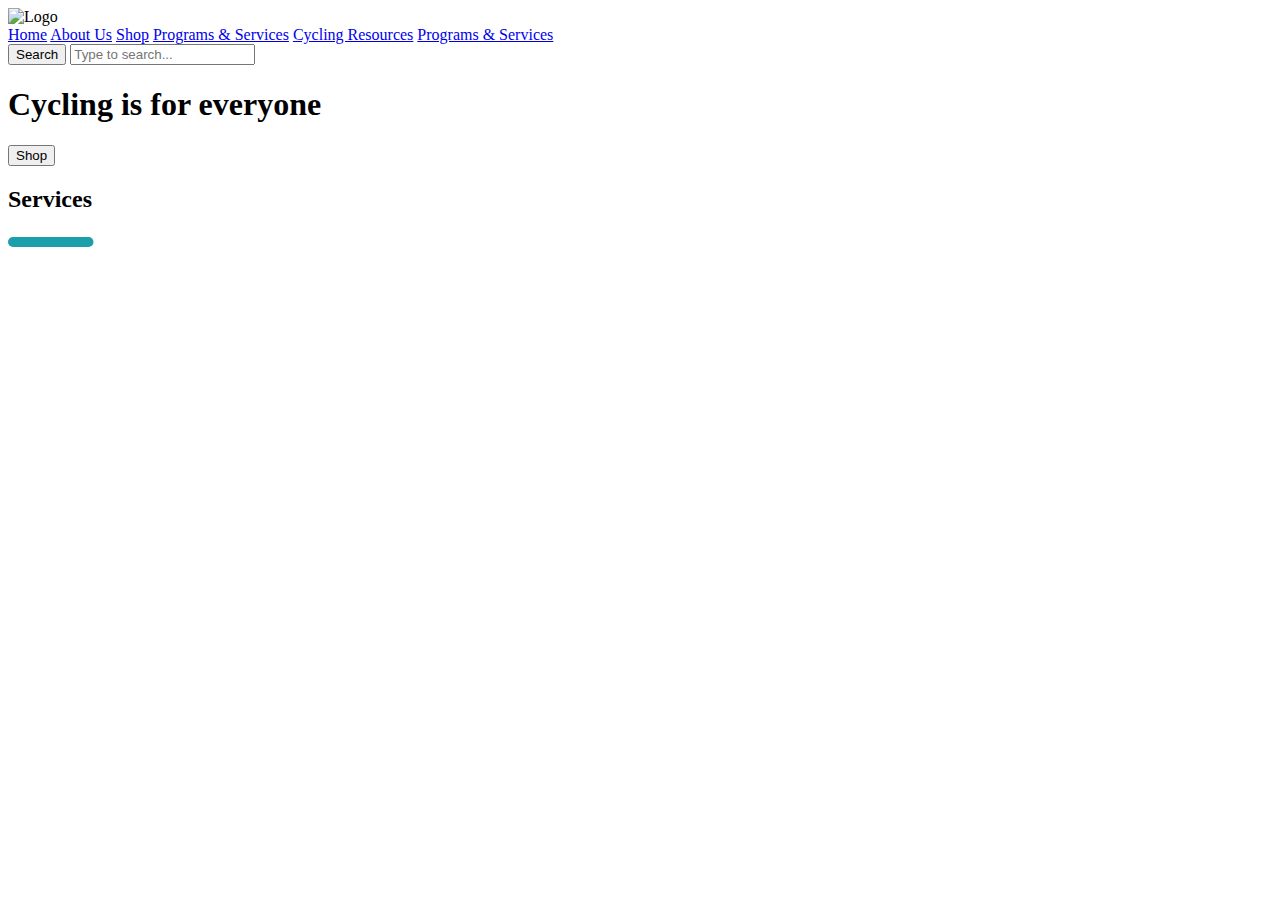
==== index.html @ a3116d3f "Create index.html" ====
<!DOCTYPE html>
<html lang="en">
<head>
    <meta charset="UTF-8">
    <link rel="stylesheet" href="Style1.css">
    <meta name="viewport" content="width=device-width, initial-scale=1.0">
    <title>Bike Edmonton | Home</title>
</head>
<body>
    <header>
<!-- Navigation --> 
    <!-- LOGO -->
      <div class="logo">
        <img src="Images/Logo.png" alt="Logo">
      </div>
    <!-- MENU -->
      <nav>
        <a href="#Home">Home</a>
        <a href="#About Us" >About Us</a>
        <a href="#Shop">Shop</a>
        <a href="#Programs & Services">Programs & Services</a>
        <a href="#Cycling Resources">Cycling Resources</a>
        <a href="#Community">Programs & Services</a>
      </nav>
    <!-- SEARCH -->
      <div class="search"></div>
        <button class="search-button">Search</button>
        <input type="text" class="search-text" placeholder="Type to search...">
      </div>
    </header>

 <!-- Hero -->
    <section>
      <div class="hero">
        <!-- HERO TEXT -->
        <h1 class="hero-text">Cycling is for everyone</h1>
        <!-- SHOP -->
        <button class="shop-button">Shop</button>
        <!-- IMAGES -->
        <div class="circle-image Cyclist" alt="Cyclist"></div>
        <div class="circle-image BikeWheel" alt="Bike Wheel"></div>
      </div>
    </section>

 <!-- Services -->
    <section>
        <h2 class="Subheader"> Services </h2>
        <svg xmlns="http://www.w3.org/2000/svg" width="86" height="10" viewBox="0 0 86 10" fill="none">
            <path d="M5 5H80.5" stroke="#1A9FAB" stroke-width="10" stroke-linecap="round"/>
        </svg>
    </section>
    <section></section>
    <section></section>







</body>
</html>
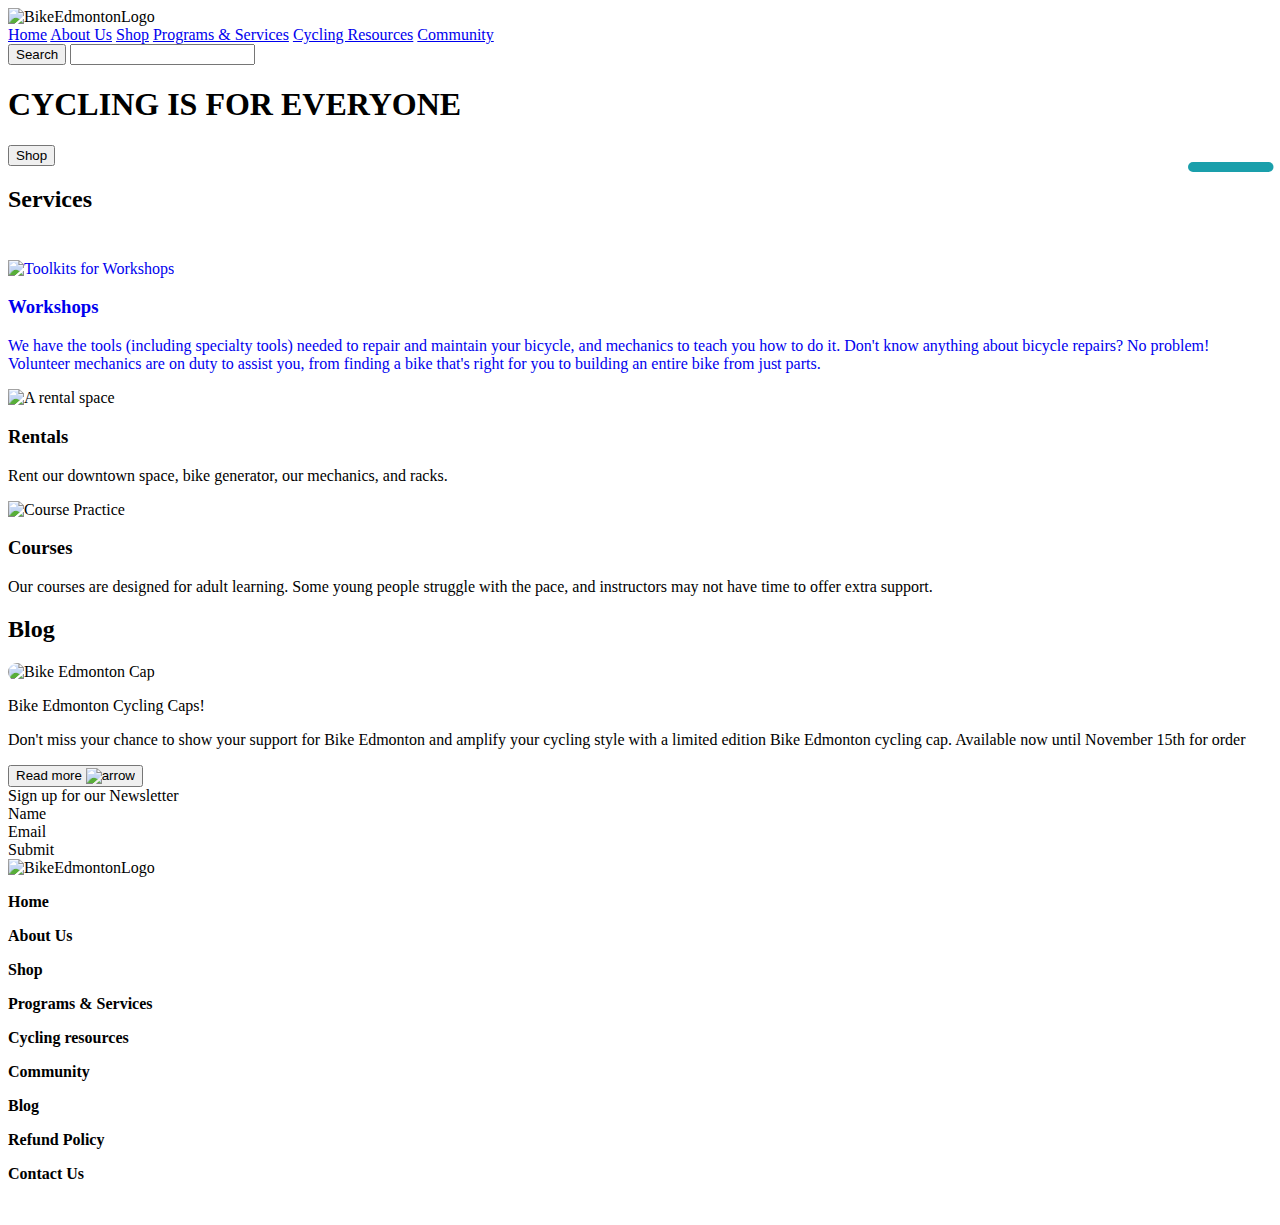
==== commit 03d7ca71: "Update index.html" ====
--- a/index.html
+++ b/index.html
@@ -2,61 +2,146 @@
 <html lang="en">
 <head>
     <meta charset="UTF-8">
-    <link rel="stylesheet" href="Style1.css">
+    <link rel="stylesheet" href="Index.css">
     <meta name="viewport" content="width=device-width, initial-scale=1.0">
     <title>Bike Edmonton | Home</title>
 </head>
 <body>
-    <header>
+
 <!-- Navigation --> 
-    <!-- LOGO -->
-      <div class="logo">
-        <img src="Images/Logo.png" alt="Logo">
-      </div>
-    <!-- MENU -->
-      <nav>
-        <a href="#Home">Home</a>
-        <a href="#About Us" >About Us</a>
-        <a href="#Shop">Shop</a>
-        <a href="#Programs & Services">Programs & Services</a>
-        <a href="#Cycling Resources">Cycling Resources</a>
-        <a href="#Community">Programs & Services</a>
-      </nav>
-    <!-- SEARCH -->
-      <div class="search"></div>
-        <button class="search-button">Search</button>
-        <input type="text" class="search-text" placeholder="Type to search...">
-      </div>
+<div class="home" id="homeContainer">
+      <header class="navigation flex-row">
+        <img class="logo" alt="BikeEdmontonLogo" src="Images/Logo.png">
+
+                <nav class="topmenu">
+                    <a href="index.html" class="menuactive">Home</a>
+                    <a href="About.html" class="menuoptions">About Us</a>
+                    <a href="Shop.html" class="menuoptions">Shop</a>
+                    <a href="#Programs & Services" class="menuoptions">Programs & Services</a>
+                    <a href="#Cycling Resources"class="menuoptions">Cycling Resources</a>
+                    <a href="#Community" class="menuoptions">Community</a>
+                </nav>
+
+                <div class="search-container">
+                  <button class="search-button">Search</button>
+                  <input class="search-text" type="text" placeholder=""> </div>
+        
     </header>
 
  <!-- Hero -->
     <section>
-      <div class="hero">
-        <!-- HERO TEXT -->
-        <h1 class="hero-text">Cycling is for everyone</h1>
-        <!-- SHOP -->
-        <button class="shop-button">Shop</button>
-        <!-- IMAGES -->
-        <div class="circle-image Cyclist" alt="Cyclist"></div>
-        <div class="circle-image BikeWheel" alt="Bike Wheel"></div>
+      <div class="hero flex row">
+        <div class="margindefault">
+          <!-- HERO TEXT -->
+          <h1 class="hero-text">CYCLING IS FOR EVERYONE</h1>
+          <!-- SHOP -->
+          <a href="Shop.html"> <button class="shop-button">Shop</button> </a>
+          <!-- IMAGES -->
+          <div>
+            <div class="circle-image1 Cyclist" alt="Cyclist"></div>
+            <div class="circle-image2 BikeWheel" alt="Bike Wheel"></div>
+          </div>
+        </div>
       </div>
     </section>
 
- <!-- Services -->
-    <section>
-        <h2 class="Subheader"> Services </h2>
-        <svg xmlns="http://www.w3.org/2000/svg" width="86" height="10" viewBox="0 0 86 10" fill="none">
-            <path d="M5 5H80.5" stroke="#1A9FAB" stroke-width="10" stroke-linecap="round"/>
-        </svg>
+<!-- Services -->
+    <section class="services margindefault">
+      <div class="services-header">
+        <h2 class="Subheader"> Services <svg style="padding-left: 1180px; z-index: 9999; position: relative; bottom: 62px;" xmlns="http://www.w3.org/2000/svg" width="86" height="10" viewBox="0 0 86 10" fill="none">
+          <path d="M5 5H80.5" stroke="#1A9FAB" stroke-width="10" stroke-linecap="round"/>
+      </svg> </h2>
+        
+      </div>
+
+        <div class="services-container">
+            <!-- Workshops -->
+            <a href="Workshop.html" class="workshoplink" style="text-decoration: none;">
+              <div class="service-card1">
+                  <img src="Images/Workshops.jpg" alt="Toolkits for Workshops">
+                  <div class="service-content">
+                      <h3>Workshops</h3>
+                      <p>We have the tools (including specialty tools) needed to repair and maintain your bicycle, and mechanics to teach you how to do it. Don't know anything about bicycle repairs? No problem! Volunteer mechanics are on duty to assist you, from finding a bike that's right for you to building an entire bike from just parts.</p>
+                  </div>
+              </div> </a>
+
+            <!-- Rentals -->
+            <div class="flex-column">
+              <div class="service-card">
+                  <img src="Images/Rentals.jpg" alt="A rental space">
+                  <div class="service-content">
+                      <h3>Rentals</h3>
+                      <p>Rent our downtown space, bike generator, our mechanics, and racks.</p>
+                  </div>
+              </div>
+
+              <!-- Courses -->
+              <div class="service-card">
+                  <img src="Images/Courses.jpg" alt="Course Practice">
+                  <div class="service-content">
+                      <h3>Courses</h3>
+                      <p>Our courses are designed for adult learning. Some young people struggle with the pace, and instructors may not have time to offer extra support.</p>
+                  </div>
+              </div>
+            </div>
+        </div>
     </section>
-    <section></section>
-    <section></section>
 
 
+<!-- Blog -->
+    <section class="margindefault">
+        <h2 class="Subheader"> Blog </h2>
+        <div class= "flex-row">
+          <Img src= "Images/Cap.jpg" alt="Bike Edmonton Cap" style="border-radius: 20px;"> </Img>
+          <!-- Bubble Text -->
 
+          <div class="blogrectangle">
+            <p class= "blogbold">Bike Edmonton Cycling Caps! </p>
+            <p class="blogbody">Don't miss your chance to show your support for Bike 
+              Edmonton and amplify your cycling style with a limited
+              edition Bike Edmonton cycling cap. Available now until November 15th for order  </p>
+            <div class="read-more">
+                <button class="read-morebutton ">Read more <img class="read-morearrow" alt="arrow" src="Images/Readmorearrow.svg"> </button>
+            </div>
+          </div>
+        </div>
+    </section>
 
+<!-- Sign up -->
+    <section class="flex-row">
+      <div class="Signcontainer group-child">
+          <div class="signup">Sign up for our Newsletter</div>
+          <div  class="name">Name</div>
+          <div class=" flex 1 nameform">
+          </div>
+          <div class="email">Email</div>
+          <div class=" flex 1 emailform">
+          </div>
+          <div class="submitbutton" >Submit</div>
+      </div>
+    </section>
 
+<!-- Footer -->
+    <footer class="flex-row">
+			<img class="logo2" alt="BikeEdmontonLogo" src="Images/Logo.png">
 
-
+      		<b class="home-about-us-container">
+        				<p class="generalbody">Home</p>
+        				<p class="generalbody">About Us</p>
+        				<p class="generalbody">Shop</p>
+      		</b>
+      		<b class="programs-services-container">
+        				<p class="generalbody">Programs & Services</p>
+        				<p class="generalbody">Cycling resources</p>
+        				<p class="generalbody">Community</p>
+      		</b>
+      		<b class="blog-refund-policy-container">
+        				<p class="generalbody">Blog</p>
+        				<p class="generalbody">Refund Policy</p>
+        				<p class="generalbody">Contact Us</p>
+      		</b>
+      		<img class="icon" alt="" src="Images/Social Icons.svg">	
+		</footer>
+</div>
 </body>
 </html>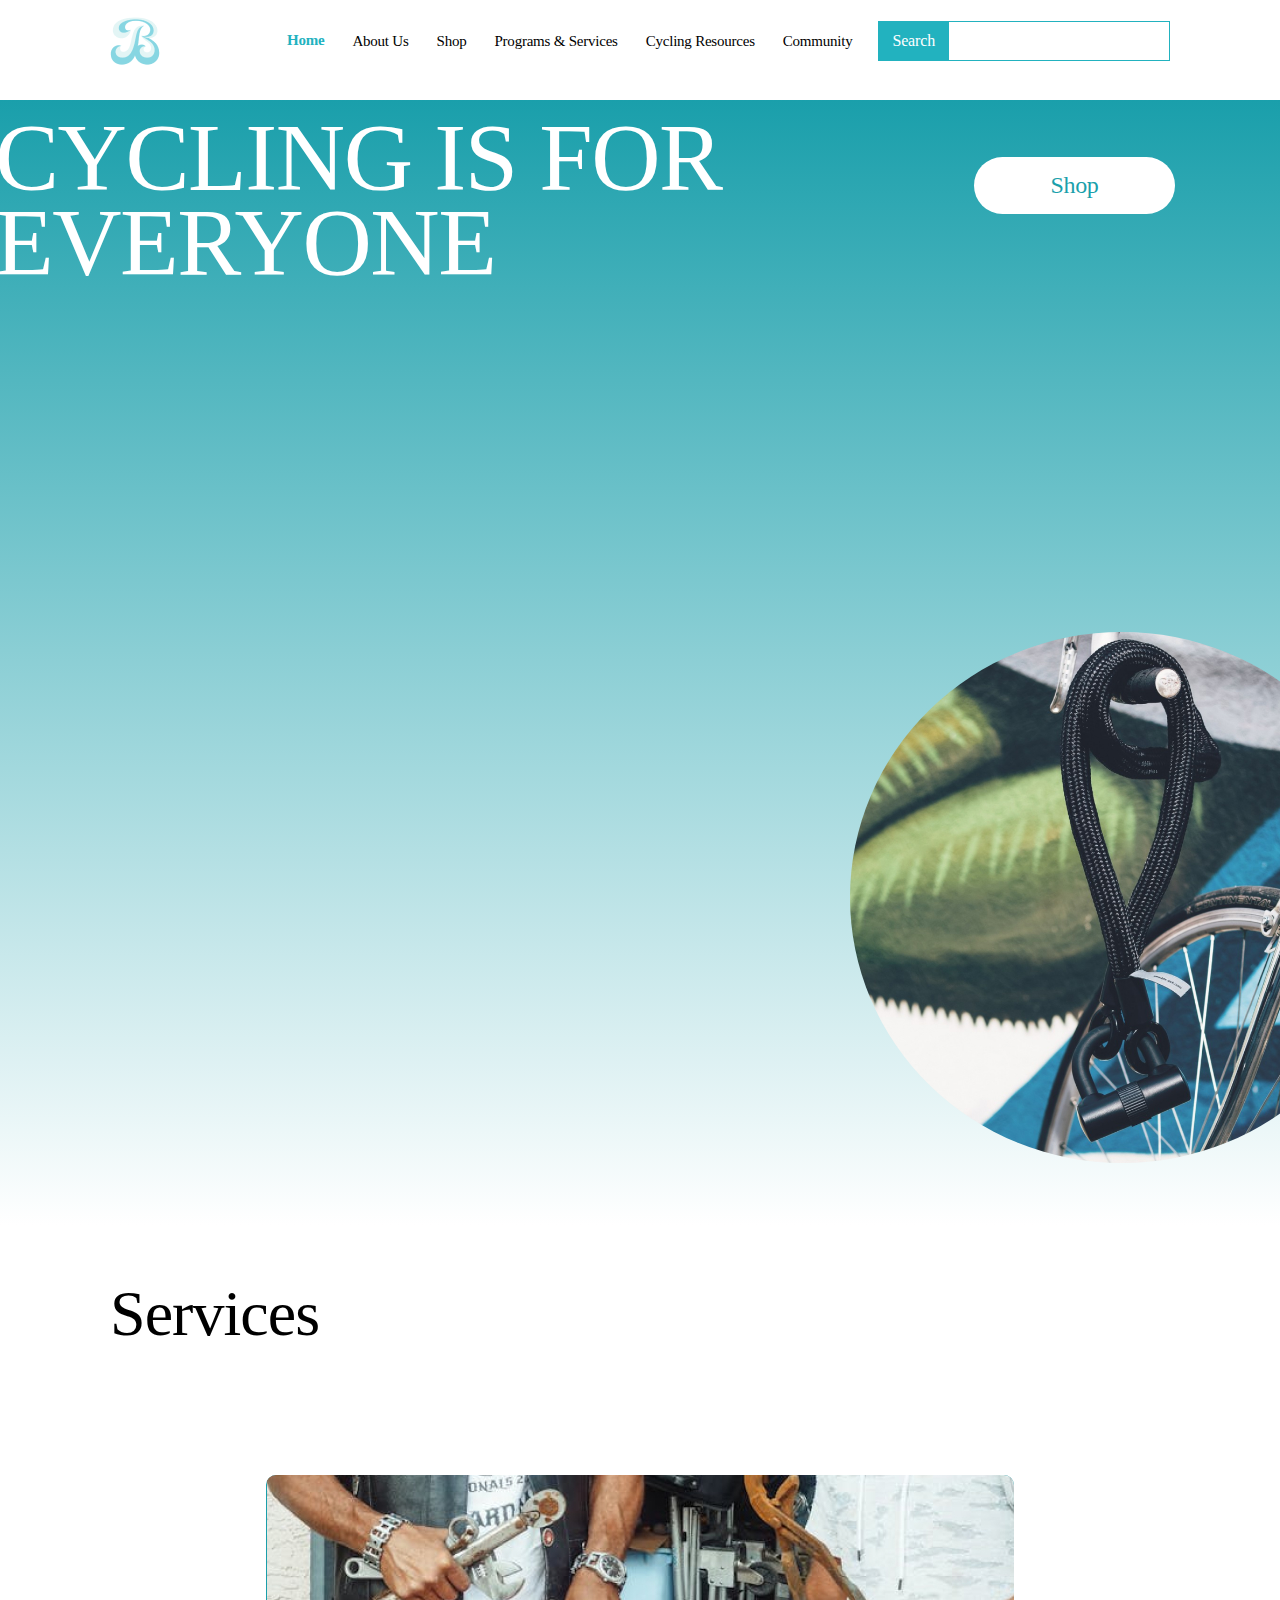
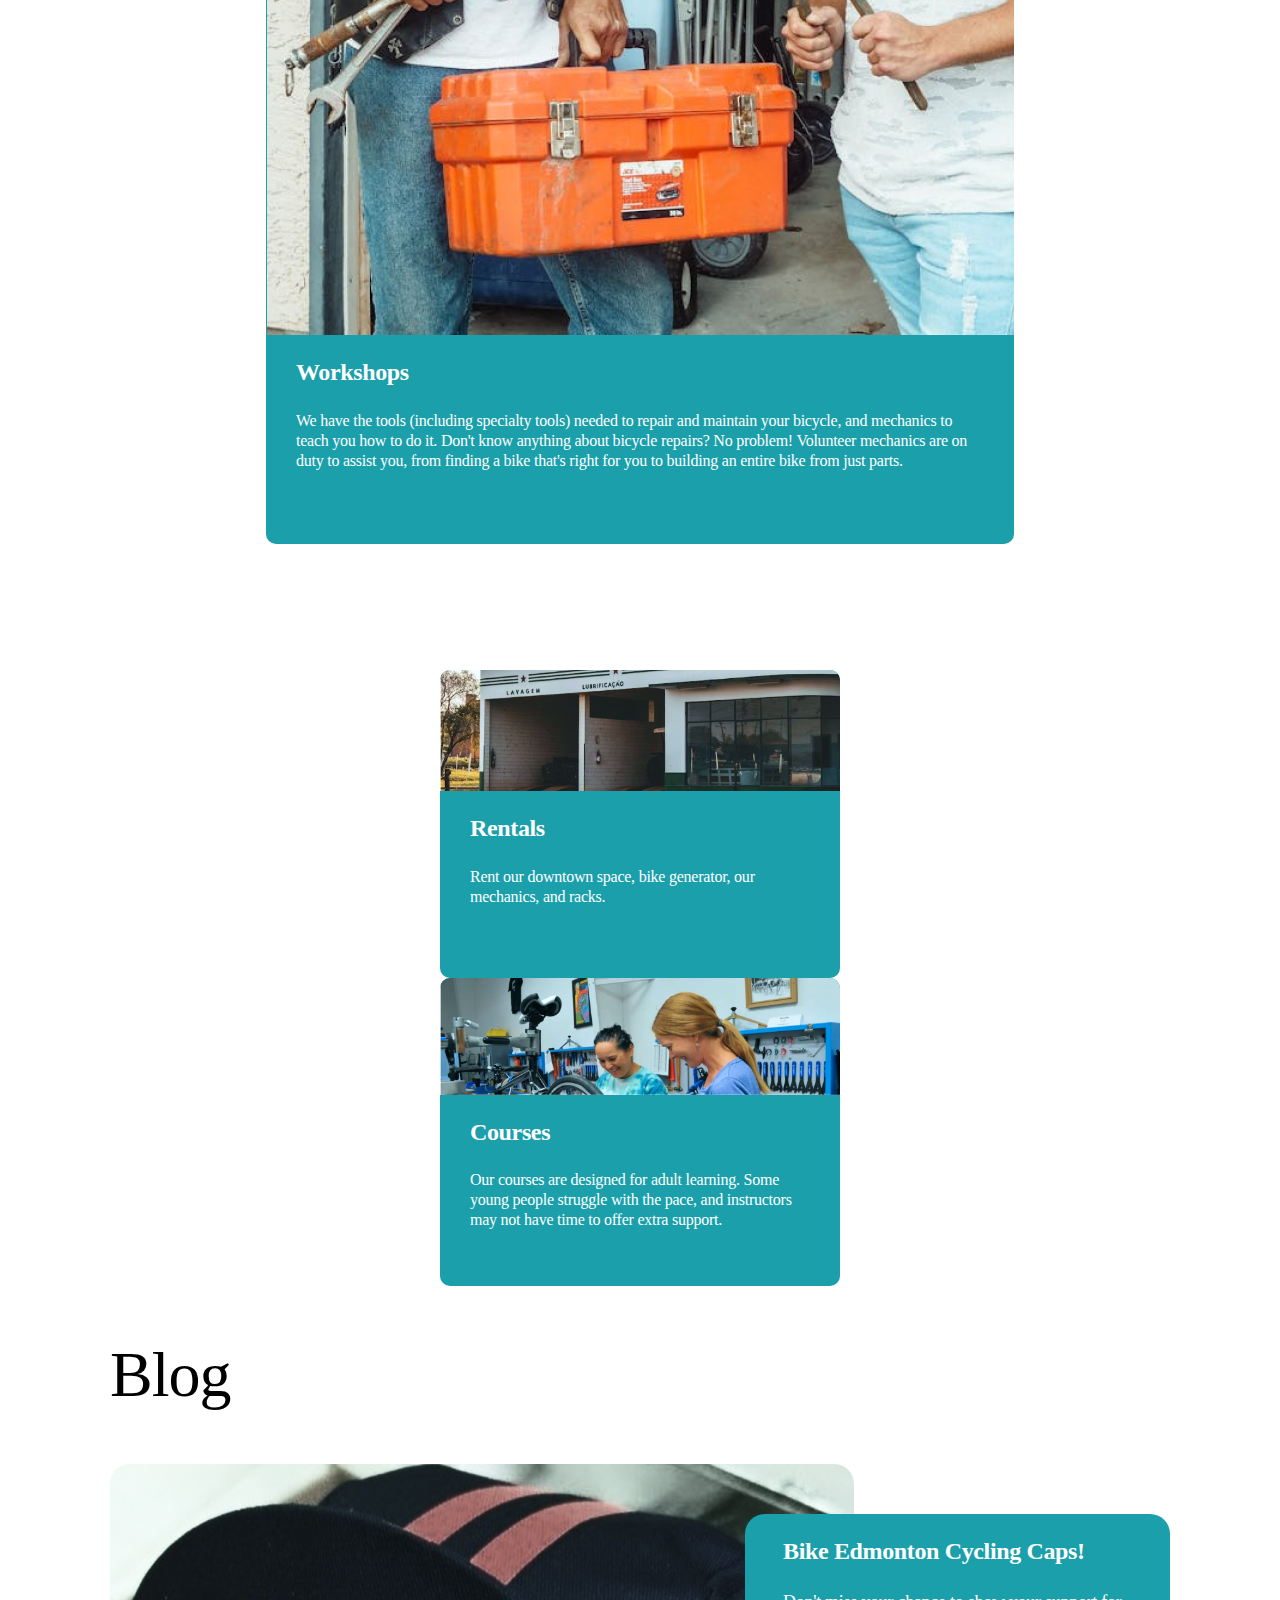
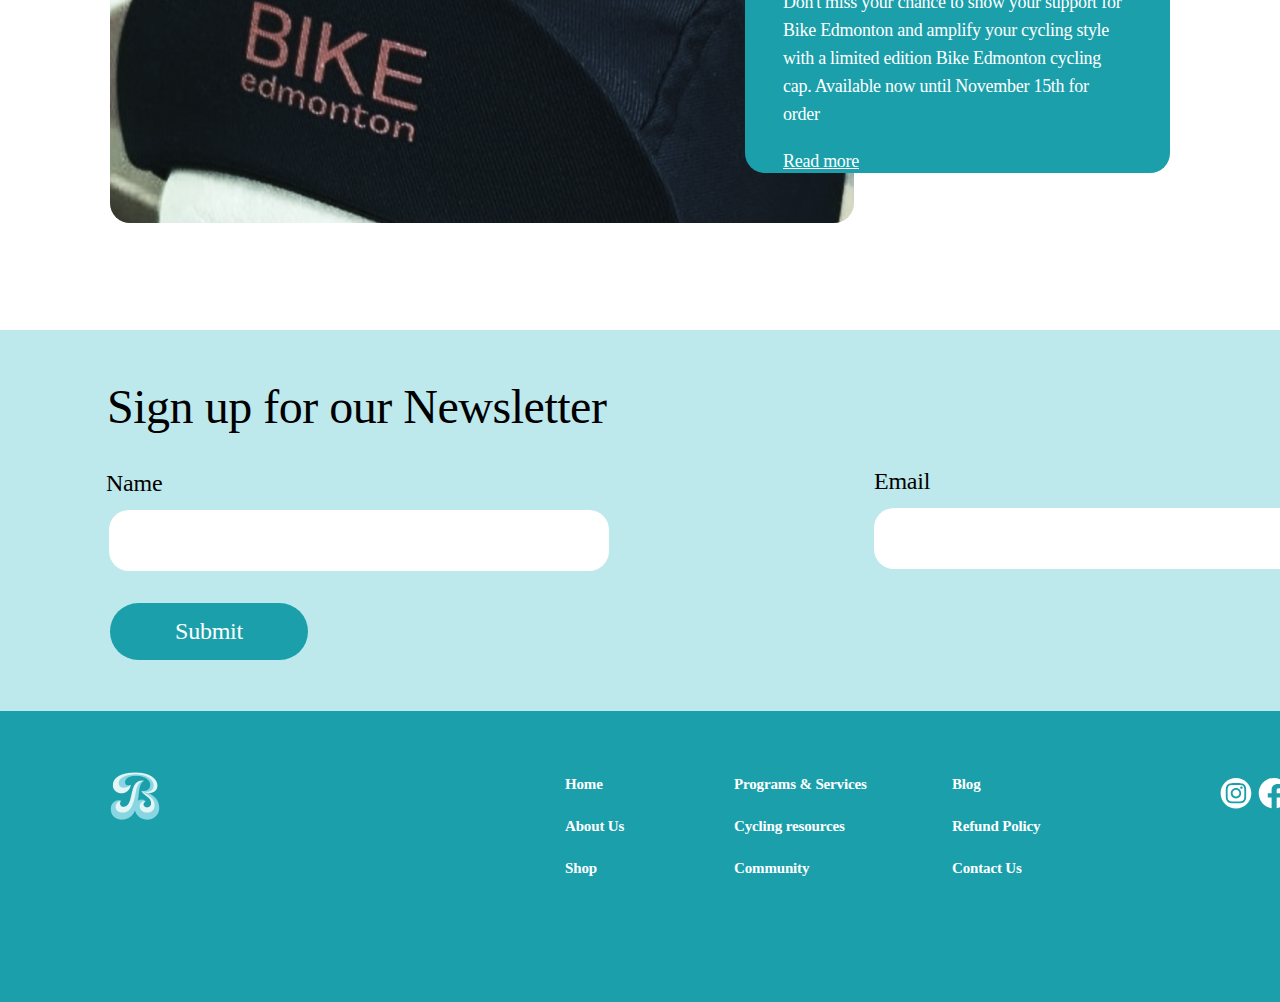
==== commit e0ca1d75: "About" ====
--- a/index.html
+++ b/index.html
@@ -3,6 +3,7 @@
 <head>
     <meta charset="UTF-8">
     <link rel="stylesheet" href="Index.css">
+    <link rel="stylesheet" href="Normalize.css">
     <meta name="viewport" content="width=device-width, initial-scale=1.0">
     <title>Bike Edmonton | Home</title>
 </head>
--- a/Index.css
+++ b/Index.css
@@ -0,0 +1,567 @@
+/* Fontstyles */
+
+.Subheader {
+    font-family: "Nico Moji";
+    font-size: 64px;
+    font-style: normal;
+    font-weight: 400;
+    line-height: 72px; 
+    letter-spacing: -0.96px;
+}
+
+/*LAYOUT*/
+.flex-row { 
+    display: flex;
+    flex-direction: row;
+    justify-content: space-between;
+}
+
+.flex-column { 
+    display: flex;
+    flex-direction: column;
+    justify-content: space-between;
+}
+
+
+.flex1 {
+    flex: 1;
+}
+
+.flex2 {
+    flex: 2;
+}
+
+.flex3 {
+    flex: 3;
+}
+
+.flex-row-top {
+    display: flex;
+    flex-direction: row;
+    justify-content: space-between;
+    align-items: start;
+}
+
+.margindefault {
+    margin: 0 110px;
+} 
+
+
+/*GENERAL*/
+.home {
+    width: 100%;
+    cursor: pointer;
+    text-align: left;
+    font-size: 22px;
+    color: #000;
+    font-family: Montserrat;
+}
+
+.generalbody {
+    margin-block-start: 0;
+    margin-block-end: 18px;
+}
+
+
+/*NAVIGATION*/
+.menuactive {
+    letter-spacing: -0.225px;
+    font-weight: 800;
+    color: #22b2bf;
+    text-align: center;
+    text-decoration: none;
+}
+.menuoptions{
+    font-weight: 500;
+    line-height: normal;
+    letter-spacing: -0.225px;
+    text-align: center;
+    text-decoration: none;
+    color: #000
+}
+.menuoptions:hover {
+    color: #22b2bf}
+    
+.topmenu {
+    justify-content: center;
+    flex-direction: row;
+    align-items: center;
+    gap: 28px;
+    margin-top: 22px;
+    padding-left: 100px;
+    display: flex;
+    flex: 1; 
+}
+
+.logo {
+    margin-left: 110px;
+    margin-top: 22px;
+    align-items: center; /* Vertically center the logo */
+}
+
+.navigation {
+    display: flex;
+    background-color: #fff;
+    width: 100%;
+    height: 60px;
+    text-align: center;
+    font-size: 15px;
+    justify-content: space-between; /* Space between elements */
+    align-items: center;
+}
+
+.search-container {
+    margin-top: 22px;
+    display: flex;
+    align-items: center;
+    gap: 0; 
+    margin-right: 110px;
+}
+
+.search-button {
+    background-color: #22b2bf;
+    color: #fff;
+    border: none;
+    font-size: 16px;
+    font-weight: 500;
+    letter-spacing: -0.01em;
+    padding: 11px 14px;
+    cursor: pointer;
+    display: flex;
+    align-items: center;
+    justify-content: center;
+}
+
+.search-text {
+    border: 1px solid #22b2bf;
+    border-left: none; 
+    color: dimgrey;
+    padding: 10px;
+    font-size: 16px;
+    outline: none;
+    flex: 1; /* Makes input expand as needed */
+}
+
+.search-text:focus {
+    outline: none;
+    border-color: #1a98a5;
+}
+
+/*HERO*/
+.hero {
+    display: flex;
+    flex-direction: column;
+    align-items: center;
+    height: 125vh;
+    background: linear-gradient(to bottom, #1A9FAB, #ffffff);
+    position: relative;
+    text-align: center;
+    width: 100%;
+    margin-top: 40px;
+    background-size: cover;
+    
+}
+
+.hero-text {
+    font-family: "Nico Moji";
+    font-size: 96px;
+    font-style: normal;
+    font-weight: 400;
+    line-height: 85px;
+    letter-spacing: -1.44px;
+    color: white;
+    margin-bottom: 20px;
+    position: relative;
+    display: flex;
+    width: 1130px;
+    height: 72px;
+    flex-direction: column;
+    justify-content: center;
+    text-align: left;
+    align-items: left;
+    flex-shrink: 0;
+    z-index: 9999;
+    padding-right: 160px;
+}
+
+.shop-button {
+    position: absolute;
+    top: 20px;
+    right: 20px;
+    padding: 5px 15px;
+    background-color: white;
+    border-radius: 30px;
+    border: none;
+    font-weight: bold;
+    cursor: pointer;
+    transition: all 0.3s ease;
+    margin-right: 85px;
+    margin-top: 37px;
+    width: 201px;
+    height: 57px;;
+    color: #1A9FAB;
+    text-align: center;
+    font-family: Montserrat;
+    font-size: 24px;
+    font-style: normal;
+    font-weight: 400;
+    line-height: 45px; /* 187.5% */
+    letter-spacing: -0.36px;
+    justify-content: center;
+    align-items: center;
+    text-align: center;
+    flex-shrink: 0;
+}
+
+.shop-button:hover {
+    background-color: #f0f0f0aa;
+}
+
+.circle-image1 {
+    width: 695px;
+    height: 693px;
+    overflow: hidden;
+    flex: 2;
+    margin-left: 459px;
+    margin-top: 230px;
+    border-radius: 50%;
+    display: flex;
+    flex-direction: row;
+    background-size: cover;
+    justify-content: left;
+}
+
+.circle-image2 {
+    width: 544px;
+    height: 531px;
+    border-radius: 50%;
+    overflow: hidden;
+    background-size: cover;
+    width: 544px; height: 531px;
+    top: 532px; left: 450px;
+    object-fit: cover;
+    justify-content: right;
+    flex: 1;
+    margin-left: 400px;
+    position: absolute;
+    display: flex;
+    flex-direction: column;
+}
+
+.Cyclist {
+    background-image: url(/Users/kosideonyegbula/Downloads/DESN340/DESN340_P4Repository/DESN340_P4Repository/Images/Mainbiker.jpg);
+    top: 10%;
+    left: 50%;
+    transform: translate(-50%, -50%);
+}
+
+.BikeWheel {
+    background-image: url(Images/Bike.jpg);
+}
+
+
+/*SERVICES*/
+.services {
+    text-align: left;
+}
+
+.services-header {
+    margin-bottom: 30px;
+    font-family: "Nico Moji";
+    font-size: 64px;
+    font-style: normal;
+    font-weight: 400;
+    line-height: 72px; 
+    letter-spacing: -0.96px;
+    align-items: center;
+}
+
+.services-container {
+    display: flex;
+    flex-wrap: wrap;
+    justify-content: center;
+    gap: 126px; /* Spacing between cards */
+}
+
+.service-card1{
+    display: flex;
+    flex-direction: column;
+    align-items: center;
+    border-radius: 10px;
+    justify-content: left;
+    overflow: hidden;
+    max-width: 748px;
+    height: 669px;
+    text-align: left;
+    background-color: #1A9FAB;
+}
+
+.service-card1:hover {
+    transform: translateY(-5px);
+    transition: transform 0.3s ease-in-out;
+    box-shadow: 0 8px 12px rgba(0, 0, 0, 0.2);}
+
+.service-card {
+    display: flex;
+    flex-direction: column;
+    align-items: center;
+    border-radius: 10px;
+    overflow: hidden;
+    max-width: 400px;
+    height: 308px;
+    text-align: left;
+    background-color: #1A9FAB;
+}
+
+.service-card:hover {
+    transform: translateY(-5px);
+    transition: transform 0.3s ease-in-out;
+    box-shadow: 0 8px 12px rgba(0, 0, 0, 0.2);}
+
+.service-card img {
+    width: 100%;
+    object-fit: cover;
+}
+
+.service-content {
+    padding: 0px 30px;
+    align-items: center;
+}
+
+.service-content h3 {
+    color: #FFF;
+    font-family: Montserrat;
+    font-size: 24px;
+    font-style: normal;
+    font-weight: 700;
+    letter-spacing: -0.36px;
+    align-items: center;
+}
+
+.service-content p {
+    color: #FFF;
+    font-family: Montserrat;
+    font-size: 16px;
+    font-style: normal;
+    font-weight: 500;
+    line-height: 20px; /* 125% */
+    letter-spacing: -0.24px;
+    background-color: #1A9FAB;
+    align-items: center;
+}
+
+/* BLOG */
+.blogrectangle {
+    border-radius: 20px;
+    background: #1A9FAB;
+    width: 613px;
+    height: 259px;
+    margin-left: -109px;
+    margin-top: 50px;
+}
+
+.blogbold {
+    color: #FFF;
+    font-family: Montserrat;
+    font-size: 24px;
+    font-style: normal;
+    font-weight: 700;
+    line-height: 26px; /* 150% */
+    letter-spacing: -0.36px;
+    padding: 0px 38px;
+}
+
+.blogbody {
+    color: #FFF;
+    font-family: Montserrat;
+    font-size: 18px;
+    font-style: normal;
+    font-weight: 400;
+    line-height: 28px; /* 155.556% */
+    letter-spacing: -0.27px;
+    padding: 0px 38px;
+}
+
+.read-morebutton {
+    position: relative;
+    font-size: 18px;
+    text-decoration: underline;
+    line-height: 30px;
+    font-family: Montserrat;
+    text-align: left;
+    color: #FFF;
+    font-style: normal;
+    font-weight: 400;
+    letter-spacing: -0.27px;
+    text-decoration-style: solid;
+    text-decoration-skip-ink: none;
+    text-decoration-thickness: auto;
+    text-underline-offset: auto;
+    text-underline-position: from-font;
+    border: none;
+    background-color: transparent;
+    padding: 0px 38px;
+    }
+
+.read-morearrow {
+    width: 100%;
+    border-radius: 20px;
+    max-width: 100%;
+    overflow: hidden;
+    height: 22.1px;
+    padding-left: 35px ;
+}
+
+.read-more {
+    width: 100%;
+    position: relative;
+    text-align: left;
+    font-size: 18px;
+    font-family: Montserrat;
+    }
+
+/* SIGN UP */
+
+.Signcontainer {
+    width: 100%;
+    position: relative;
+    height: 381px;
+    text-align: left;
+    font-size: 24px;
+    color: #000;
+    font-family: Montserrat;
+    margin-top: 107px;
+}
+
+.group-child {
+    background-color: #bde8ec;
+    width: 100%;
+    height: 381px;
+}
+.signup{
+    display: flex;
+    padding-top: 41px;
+    padding-left: 107px;
+    font-family: 'Nico Moji';
+    font-size: 48px;
+    letter-spacing: -0.01em;
+    line-height: 72px;
+    display: flex;
+    align-items: center;
+}
+.nameform {
+    position: absolute;
+    top: 180px;
+    left: 109px;
+    background-color: #fff;
+    border-radius: 20px;
+    width: 500px;
+    height: 61px;
+    flex-shrink: 0; 
+}
+
+.emailform {
+    position: absolute;
+    top: 178px;
+    left: 874px;
+    background-color: #fff;
+    width: 500px;
+    height: 61px;
+    flex-shrink: 0; 
+    border-radius: 20px;;
+}
+
+.submitbutton {
+    position: relative;
+    background-color: #1a9fab;
+    border-radius: 30px;
+    padding: 6px 52px;
+    margin-top: 160px;
+    margin-left: 110px;
+    letter-spacing: -0.01em;
+    line-height: 45px;
+    color: #fff;
+    text-align: center;
+    display: flex;
+    align-items: center;
+    justify-content: center;
+    width: 94px;
+    height: 45px;
+}
+
+.name {
+    position: absolute;
+    top: 135px;
+    left: 106px;
+    letter-spacing: -0.01em;
+    line-height: 36px;
+    display: inline-block;
+    width: 186.3px;
+    height: 44.6px;
+}
+.email {
+    position: absolute;
+    top: 133px;
+    left: 874px;
+    letter-spacing: -0.01em;
+    line-height: 36px;
+    display: inline-block;
+    width: 186.3px;
+    height: 44.6px;
+}
+
+
+/*FOOTER*/
+footer{
+    position: absolute;
+    background-color: #1a9fab;
+    width: 100%;
+    height: 291px;
+    font-size: 15px;
+    color: #fff;
+}
+
+.logo2{
+    padding-top: 61px;
+    padding-left: 110px;
+    width: 51px;
+    height: 48px;
+}
+
+.home-about-us-container {
+    position: absolute;
+    padding-top: 61px;
+    padding-left: 565px;
+    letter-spacing: -0.01em;
+    line-height: 24px;
+    display: flex;
+    flex-direction: column;
+}
+.programs-services-container {
+    position: absolute;
+    padding-top: 61px;
+    padding-left: 734px;
+    letter-spacing: -0.01em;
+    line-height: 24px;
+    display: flex;
+    flex-direction: column;
+}
+.blog-refund-policy-container {
+    position: absolute;
+    top: 61px;
+    left: 952px;
+    letter-spacing: -0.01em;
+    line-height: 24px;
+    display: flex;
+    flex-direction: column;
+}
+
+.icon {
+    position: absolute;
+    height: 14.47%;
+    width: 11.41%;
+    padding-top: 61px;
+    padding-left: 1220px;
+    max-width: 100%;
+    max-height: 100%;
+}
